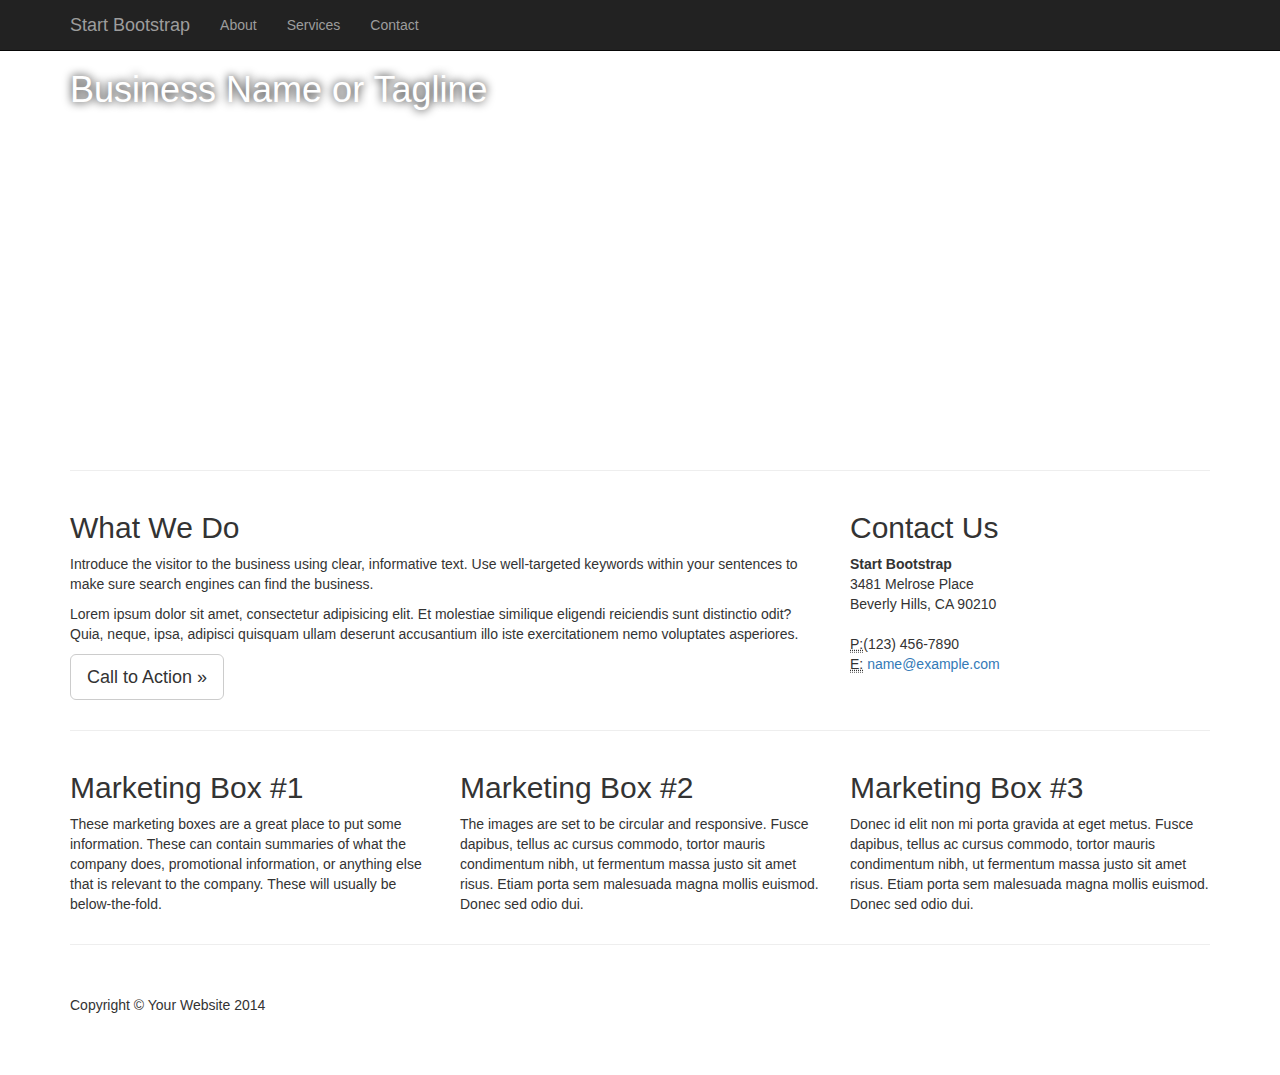
==== index.html @ 1e3ee101 "template" ====
<!DOCTYPE html>
<html lang="en">

<head>

    <meta charset="utf-8">
    <meta http-equiv="X-UA-Compatible" content="IE=edge">
    <meta name="viewport" content="width=device-width, initial-scale=1">
    <meta name="description" content="">
    <meta name="author" content="">

    <title>Business Frontpage - Start Bootstrap Template</title>

    <!-- Bootstrap Core CSS -->
    <link href="css/bootstrap.min.css" rel="stylesheet">

    <!-- Custom CSS -->
    <link href="css/business-frontpage.css" rel="stylesheet">

    <!-- HTML5 Shim and Respond.js IE8 support of HTML5 elements and media queries -->
    <!-- WARNING: Respond.js doesn't work if you view the page via file:// -->
    <!--[if lt IE 9]>
        <script src="https://oss.maxcdn.com/libs/html5shiv/3.7.0/html5shiv.js"></script>
        <script src="https://oss.maxcdn.com/libs/respond.js/1.4.2/respond.min.js"></script>
    <![endif]-->

</head>

<body>

    <!-- Navigation -->
    <nav class="navbar navbar-inverse navbar-fixed-top" role="navigation">
        <div class="container">
            <!-- Brand and toggle get grouped for better mobile display -->
            <div class="navbar-header">
                <button type="button" class="navbar-toggle" data-toggle="collapse" data-target="#bs-example-navbar-collapse-1">
                    <span class="sr-only">Toggle navigation</span>
                    <span class="icon-bar"></span>
                    <span class="icon-bar"></span>
                    <span class="icon-bar"></span>
                </button>
                <a class="navbar-brand" href="#">Start Bootstrap</a>
            </div>
            <!-- Collect the nav links, forms, and other content for toggling -->
            <div class="collapse navbar-collapse" id="bs-example-navbar-collapse-1">
                <ul class="nav navbar-nav">
                    <li>
                        <a href="#">About</a>
                    </li>
                    <li>
                        <a href="#">Services</a>
                    </li>
                    <li>
                        <a href="#">Contact</a>
                    </li>
                </ul>
            </div>
            <!-- /.navbar-collapse -->
        </div>
        <!-- /.container -->
    </nav>

    <!-- Image Background Page Header -->
    <!-- Note: The background image is set within the business-casual.css file. -->
    <header class="business-header">
        <div class="container">
            <div class="row">
                <div class="col-lg-12">
                    <h1 class="tagline">Business Name or Tagline</h1>
                </div>
            </div>
        </div>
    </header>

    <!-- Page Content -->
    <div class="container">

        <hr>

        <div class="row">
            <div class="col-sm-8">
                <h2>What We Do</h2>
                <p>Introduce the visitor to the business using clear, informative text. Use well-targeted keywords within your sentences to make sure search engines can find the business.</p>
                <p>Lorem ipsum dolor sit amet, consectetur adipisicing elit. Et molestiae similique eligendi reiciendis sunt distinctio odit? Quia, neque, ipsa, adipisci quisquam ullam deserunt accusantium illo iste exercitationem nemo voluptates asperiores.</p>
                <p>
                    <a class="btn btn-default btn-lg" href="#">Call to Action &raquo;</a>
                </p>
            </div>
            <div class="col-sm-4">
                <h2>Contact Us</h2>
                <address>
                    <strong>Start Bootstrap</strong>
                    <br>3481 Melrose Place
                    <br>Beverly Hills, CA 90210
                    <br>
                </address>
                <address>
                    <abbr title="Phone">P:</abbr>(123) 456-7890
                    <br>
                    <abbr title="Email">E:</abbr> <a href="mailto:#">name@example.com</a>
                </address>
            </div>
        </div>
        <!-- /.row -->

        <hr>

        <div class="row">
            <div class="col-sm-4">
                <img class="img-circle img-responsive img-center" src="http://placehold.it/300x300" alt="">
                <h2>Marketing Box #1</h2>
                <p>These marketing boxes are a great place to put some information. These can contain summaries of what the company does, promotional information, or anything else that is relevant to the company. These will usually be below-the-fold.</p>
            </div>
            <div class="col-sm-4">
                <img class="img-circle img-responsive img-center" src="http://placehold.it/300x300" alt="">
                <h2>Marketing Box #2</h2>
                <p>The images are set to be circular and responsive. Fusce dapibus, tellus ac cursus commodo, tortor mauris condimentum nibh, ut fermentum massa justo sit amet risus. Etiam porta sem malesuada magna mollis euismod. Donec sed odio dui.</p>
            </div>
            <div class="col-sm-4">
                <img class="img-circle img-responsive img-center" src="http://placehold.it/300x300" alt="">
                <h2>Marketing Box #3</h2>
                <p>Donec id elit non mi porta gravida at eget metus. Fusce dapibus, tellus ac cursus commodo, tortor mauris condimentum nibh, ut fermentum massa justo sit amet risus. Etiam porta sem malesuada magna mollis euismod. Donec sed odio dui.</p>
            </div>
        </div>
        <!-- /.row -->

        <hr>

        <!-- Footer -->
        <footer>
            <div class="row">
                <div class="col-lg-12">
                    <p>Copyright &copy; Your Website 2014</p>
                </div>
            </div>
            <!-- /.row -->
        </footer>

    </div>
    <!-- /.container -->

    <!-- jQuery -->
    <script src="js/jquery.js"></script>

    <!-- Bootstrap Core JavaScript -->
    <script src="js/bootstrap.min.js"></script>

</body>

</html>
---- css/business-frontpage.css ----
/*
 * Start Bootstrap - Business Frontpage (http://startbootstrap.com/)
 * Copyright 2013-2016 Start Bootstrap
 * Licensed under MIT (https://github.com/BlackrockDigital/startbootstrap/blob/gh-pages/LICENSE)
 */

body {
    padding-top: 50px; /* Required padding for .navbar-fixed-top. Remove if using .navbar-static-top. Change if height of navigation changes. */
}

/* Header Image Background - Change the URL below to your image path (example: ../images/background.jpg) */

.business-header {
    height: 400px;
    background: url('http://placehold.it/1920x400') center center no-repeat scroll;
    -webkit-background-size: cover;
    -moz-background-size: cover;
    background-size: cover;
    -o-background-size: cover;
}

/* Customize the text color and shadow color and to optimize text legibility. */

.tagline {
    text-shadow: 0 0 10px #000;
    color: #fff;
}

.img-center {
    margin: 0 auto;
}

footer {
    margin: 50px 0;
}
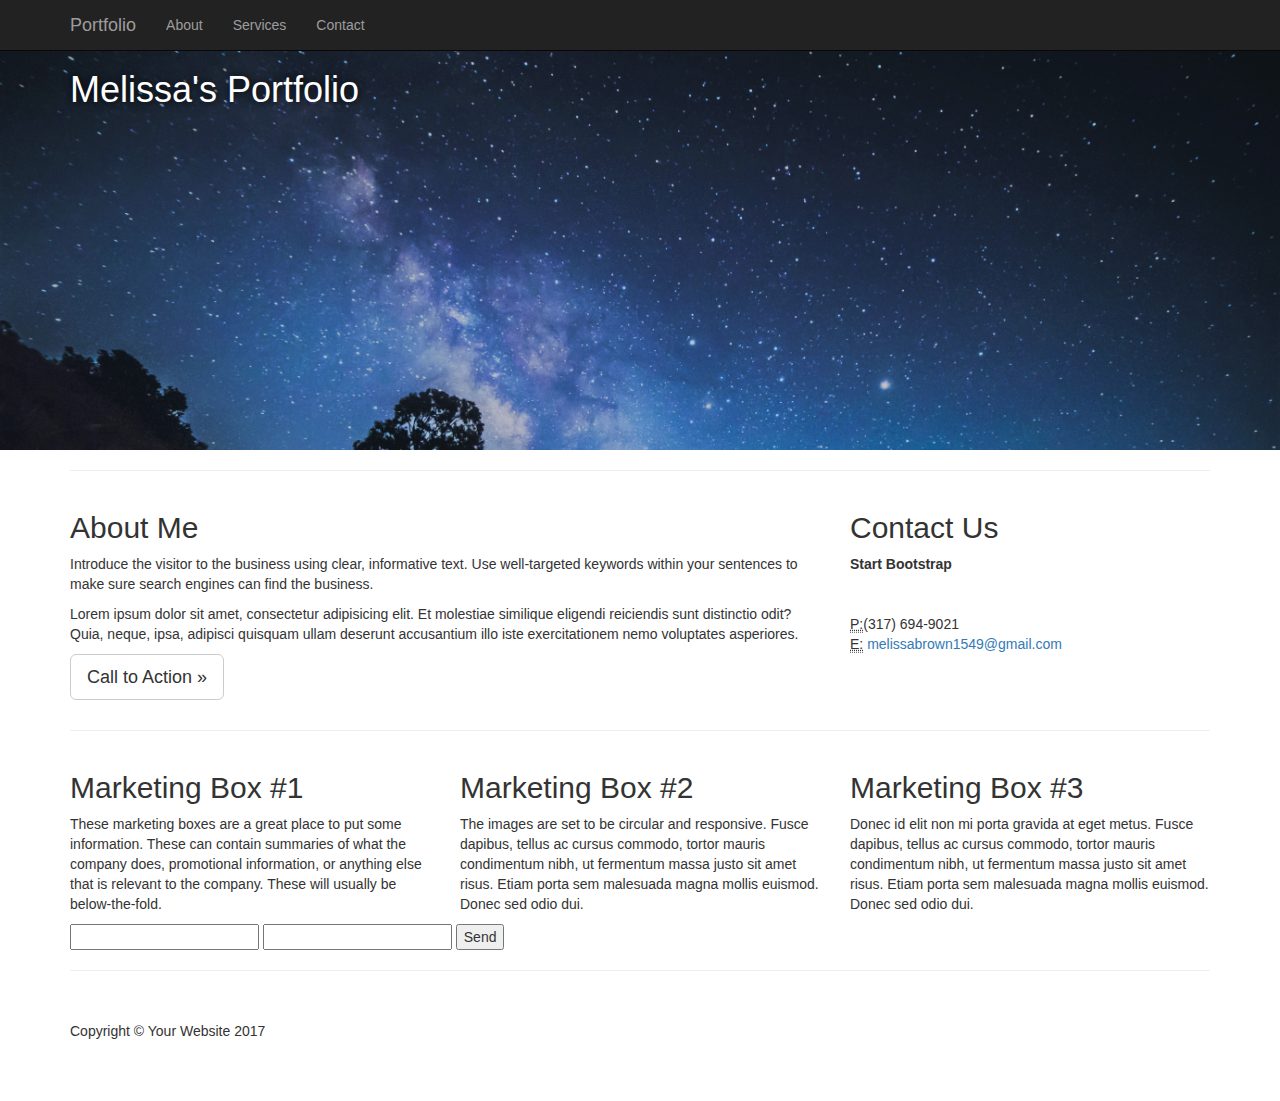
==== commit dc7dfc57: "added form" ====
--- a/index.html
+++ b/index.html
@@ -39,7 +39,7 @@
                     <span class="icon-bar"></span>
                     <span class="icon-bar"></span>
                 </button>
-                <a class="navbar-brand" href="#">Start Bootstrap</a>
+                <a class="navbar-brand" href="#">Portfolio</a>
             </div>
             <!-- Collect the nav links, forms, and other content for toggling -->
             <div class="collapse navbar-collapse" id="bs-example-navbar-collapse-1">
@@ -66,7 +66,7 @@
         <div class="container">
             <div class="row">
                 <div class="col-lg-12">
-                    <h1 class="tagline">Business Name or Tagline</h1>
+                    <h1 class="tagline">Melissa's Portfolio</h1>
                 </div>
             </div>
         </div>
@@ -79,7 +79,7 @@
 
         <div class="row">
             <div class="col-sm-8">
-                <h2>What We Do</h2>
+                <h2>About Me</h2>
                 <p>Introduce the visitor to the business using clear, informative text. Use well-targeted keywords within your sentences to make sure search engines can find the business.</p>
                 <p>Lorem ipsum dolor sit amet, consectetur adipisicing elit. Et molestiae similique eligendi reiciendis sunt distinctio odit? Quia, neque, ipsa, adipisci quisquam ullam deserunt accusantium illo iste exercitationem nemo voluptates asperiores.</p>
                 <p>
@@ -90,14 +90,13 @@
                 <h2>Contact Us</h2>
                 <address>
                     <strong>Start Bootstrap</strong>
-                    <br>3481 Melrose Place
-                    <br>Beverly Hills, CA 90210
+                    <br>
                     <br>
                 </address>
                 <address>
-                    <abbr title="Phone">P:</abbr>(123) 456-7890
+                    <abbr title="Phone">P:</abbr>(317) 694-9021
                     <br>
-                    <abbr title="Email">E:</abbr> <a href="mailto:#">name@example.com</a>
+                    <abbr title="Email">E:</abbr> <a href="mailto:#">melissabrown1549@gmail.com</a>
                 </address>
             </div>
         </div>
@@ -123,14 +122,19 @@
             </div>
         </div>
         <!-- /.row -->
-
+        <form action="https://formspree.io/melissabrown1549@gmail.com"
+              method="POST">
+            <input type="text" name="name">
+            <input type="email" name="_replyto">
+            <input type="submit" value="Send">
+        </form>
         <hr>
 
         <!-- Footer -->
         <footer>
             <div class="row">
                 <div class="col-lg-12">
-                    <p>Copyright &copy; Your Website 2014</p>
+                    <p>Copyright &copy; Your Website 2017</p>
                 </div>
             </div>
             <!-- /.row -->
--- a/css/business-frontpage.css
+++ b/css/business-frontpage.css
@@ -12,8 +12,9 @@
 
 .business-header {
     height: 400px;
-    background: url('http://placehold.it/1920x400') center center no-repeat scroll;
-    -webkit-background-size: cover;
+    background: url('../img/123.jpg');
+/*    background: url('http://placehold.it/1920x400') center center no-repeat scroll;
+*/    -webkit-background-size: cover;
     -moz-background-size: cover;
     background-size: cover;
     -o-background-size: cover;
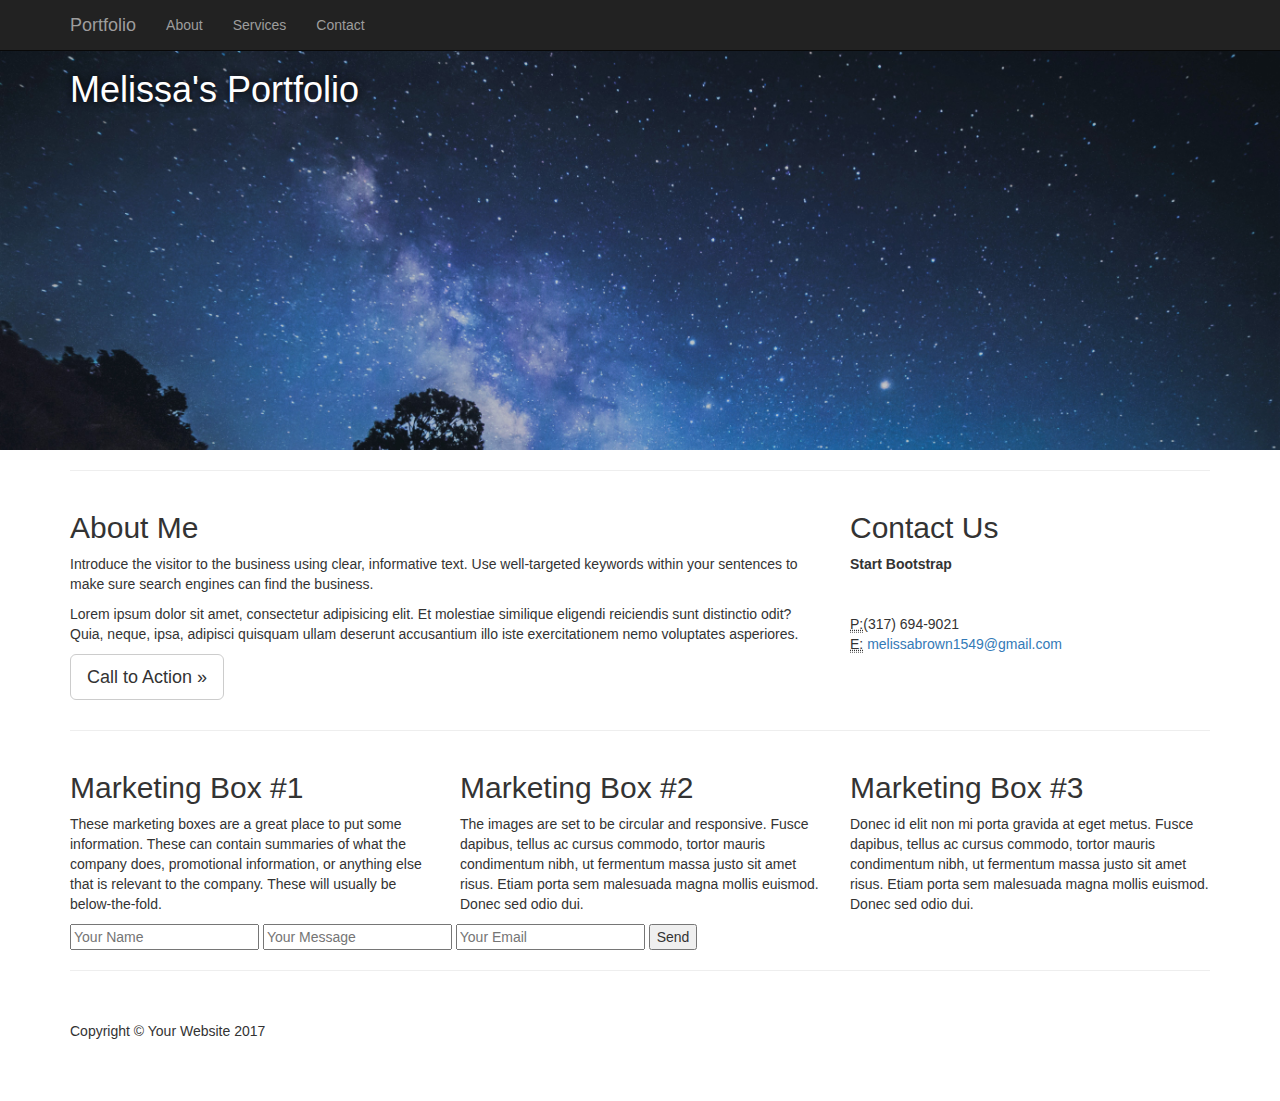
==== commit 082b9c30: "added placeholders" ====
--- a/index.html
+++ b/index.html
@@ -124,8 +124,9 @@
         <!-- /.row -->
         <form action="https://formspree.io/melissabrown1549@gmail.com"
               method="POST">
-            <input type="text" name="name">
-            <input type="email" name="_replyto">
+            <input type="text" name="name" placeholder="Your Name">
+            <input type="text" name="message" placeholder="Your Message">
+            <input type="email" name="email" placeholder="Your Email">
             <input type="submit" value="Send">
         </form>
         <hr>
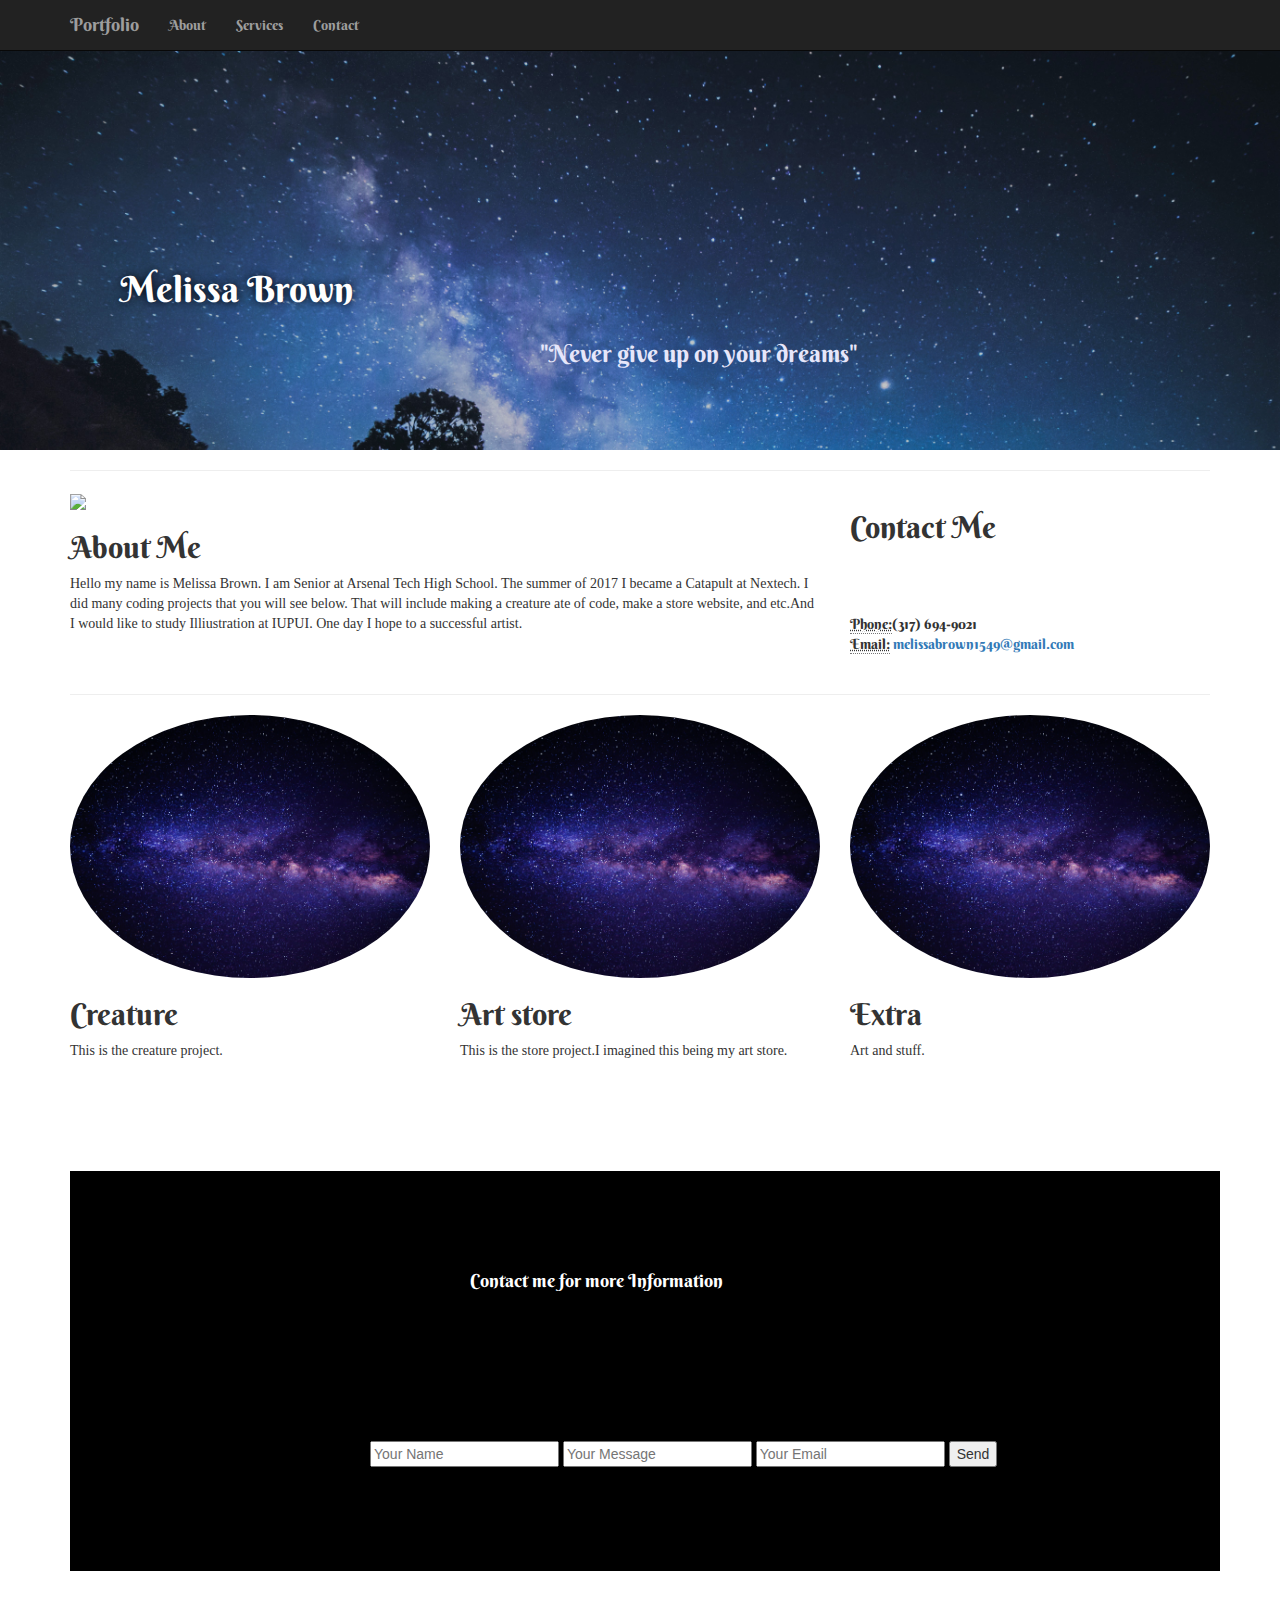
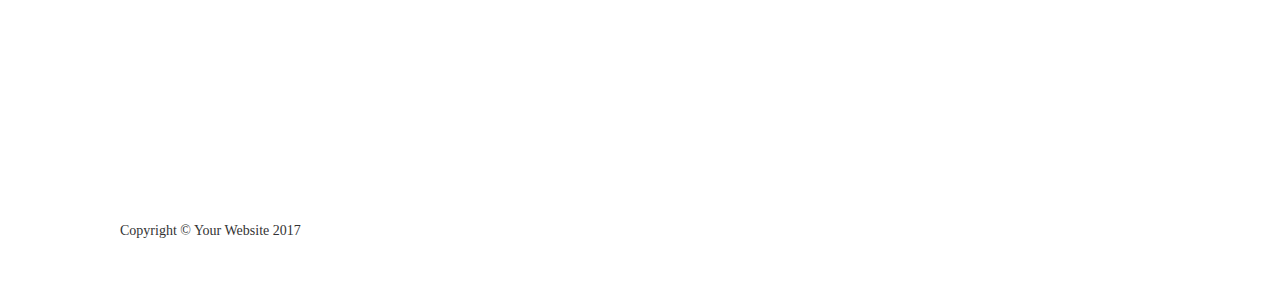
==== commit 39ca94b8: "updated css" ====
--- a/index.html
+++ b/index.html
@@ -8,8 +8,10 @@
     <meta name="viewport" content="width=device-width, initial-scale=1">
     <meta name="description" content="">
     <meta name="author" content="">
-
-    <title>Business Frontpage - Start Bootstrap Template</title>
+    
+    <title>Melissa's Portfolio</title> 
+       
+    
 
     <!-- Bootstrap Core CSS -->
     <link href="css/bootstrap.min.css" rel="stylesheet">
@@ -17,12 +19,6 @@
     <!-- Custom CSS -->
     <link href="css/business-frontpage.css" rel="stylesheet">
 
-    <!-- HTML5 Shim and Respond.js IE8 support of HTML5 elements and media queries -->
-    <!-- WARNING: Respond.js doesn't work if you view the page via file:// -->
-    <!--[if lt IE 9]>
-        <script src="https://oss.maxcdn.com/libs/html5shiv/3.7.0/html5shiv.js"></script>
-        <script src="https://oss.maxcdn.com/libs/respond.js/1.4.2/respond.min.js"></script>
-    <![endif]-->
 
 </head>
 
@@ -40,18 +36,30 @@
                     <span class="icon-bar"></span>
                 </button>
                 <a class="navbar-brand" href="#">Portfolio</a>
+                       <style>
+                         @import url('https://fonts.googleapis.com/css?family=Berkshire+Swash');
+                       </style>
             </div>
             <!-- Collect the nav links, forms, and other content for toggling -->
             <div class="collapse navbar-collapse" id="bs-example-navbar-collapse-1">
                 <ul class="nav navbar-nav">
                     <li>
                         <a href="#">About</a>
+                        <style>
+                         @import url('https://fonts.googleapis.com/css?family=Berkshire+Swash');
+                       </style>
                     </li>
                     <li>
                         <a href="#">Services</a>
+                        <style>
+                         @import url('https://fonts.googleapis.com/css?family=Berkshire+Swash');
+                       </style>
                     </li>
                     <li>
                         <a href="#">Contact</a>
+                        <style>
+                         @import url('https://fonts.googleapis.com/css?family=Berkshire+Swash');
+                       </style>
                     </li>
                 </ul>
             </div>
@@ -66,7 +74,15 @@
         <div class="container">
             <div class="row">
                 <div class="col-lg-12">
-                    <h1 class="tagline">Melissa's Portfolio</h1>
+                    <h1 class="tagline">Melissa Brown</h1>
+                         <style>
+                          @import url('https://fonts.googleapis.com/css?family=Berkshire+Swash');
+                         </style>
+                       
+                       <h3>"Never give up on your dreams"</h3>
+                       <style>
+                         @import url('https://fonts.googleapis.com/css?family=Berkshire+Swash');
+                       </style>
                 </div>
             </div>
         </div>
@@ -79,24 +95,24 @@
 
         <div class="row">
             <div class="col-sm-8">
+               <img src="image/Melissa.jpg">
                 <h2>About Me</h2>
-                <p>Introduce the visitor to the business using clear, informative text. Use well-targeted keywords within your sentences to make sure search engines can find the business.</p>
-                <p>Lorem ipsum dolor sit amet, consectetur adipisicing elit. Et molestiae similique eligendi reiciendis sunt distinctio odit? Quia, neque, ipsa, adipisci quisquam ullam deserunt accusantium illo iste exercitationem nemo voluptates asperiores.</p>
+                <p>Hello my name is Melissa Brown. I am Senior at Arsenal Tech High School. The summer of 2017 I became a Catapult at Nextech. I did many coding projects that you will see below. That will include making a creature ate of code, make a store website, and etc.And I would like to study Illiustration at IUPUI. One day I hope to a successful artist.</p>
                 <p>
-                    <a class="btn btn-default btn-lg" href="#">Call to Action &raquo;</a>
+                    
                 </p>
             </div>
             <div class="col-sm-4">
-                <h2>Contact Us</h2>
+                <h2>Contact Me</h2>
                 <address>
-                    <strong>Start Bootstrap</strong>
+                    <strong></strong>
                     <br>
                     <br>
                 </address>
                 <address>
-                    <abbr title="Phone">P:</abbr>(317) 694-9021
+                    <abbr title="Phone">Phone:</abbr>(317) 694-9021
                     <br>
-                    <abbr title="Email">E:</abbr> <a href="mailto:#">melissabrown1549@gmail.com</a>
+                    <abbr title="Email">Email:</abbr> <a href="mailto:#">melissabrown1549@gmail.com</a>
                 </address>
             </div>
         </div>
@@ -104,33 +120,40 @@
 
         <hr>
 
-        <div class="row">
+         <div class="row">
             <div class="col-sm-4">
-                <img class="img-circle img-responsive img-center" src="http://placehold.it/300x300" alt="">
-                <h2>Marketing Box #1</h2>
-                <p>These marketing boxes are a great place to put some information. These can contain summaries of what the company does, promotional information, or anything else that is relevant to the company. These will usually be below-the-fold.</p>
+                <a href="https://codepen.io/melissa678/pen/mwMBLN">
+                    <img class="img-circle img-responsive img-center" src="img/nnn333.jpg" alt="">
+                </a>
+                <h2>Creature</h2>
+                <p>This is the creature project.</p>
             </div>
             <div class="col-sm-4">
-                <img class="img-circle img-responsive img-center" src="http://placehold.it/300x300" alt="">
-                <h2>Marketing Box #2</h2>
-                <p>The images are set to be circular and responsive. Fusce dapibus, tellus ac cursus commodo, tortor mauris condimentum nibh, ut fermentum massa justo sit amet risus. Etiam porta sem malesuada magna mollis euismod. Donec sed odio dui.</p>
+               <a href="file:///C:/Users/Nextech/Desktop/StoreApplication/index.html#">
+                <img class="img-circle img-responsive img-center" src="img/nnn333.jpg" alt=""></a>
+                <h2>Art store</h2>
+                <p>This is the store project.I imagined this being my art store.</p>
             </div>
             <div class="col-sm-4">
-                <img class="img-circle img-responsive img-center" src="http://placehold.it/300x300" alt="">
-                <h2>Marketing Box #3</h2>
-                <p>Donec id elit non mi porta gravida at eget metus. Fusce dapibus, tellus ac cursus commodo, tortor mauris condimentum nibh, ut fermentum massa justo sit amet risus. Etiam porta sem malesuada magna mollis euismod. Donec sed odio dui.</p>
+                <img class="img-circle img-responsive img-center" src="img/nnn333.jpg" alt="">
+                <h2>Extra</h2>
+                <p>Art and stuff.</p>
             </div>
-        </div>
-        <!-- /.row -->
-        <form action="https://formspree.io/melissabrown1549@gmail.com"
-              method="POST">
+         </div>
+        </hr>
+
+         <!-- /.row -->
+         <div id="the-stuff">
+          <h4>Contact me for more Information</h4>
+          <div class="more-info1">
+           <form action="https://formspree.io/melissabrown1549@gmail.com" method="POST">
             <input type="text" name="name" placeholder="Your Name">
             <input type="text" name="message" placeholder="Your Message">
             <input type="email" name="email" placeholder="Your Email">
             <input type="submit" value="Send">
-        </form>
-        <hr>
-
+           </form>
+          </div> 
+         </div>
         <!-- Footer -->
         <footer>
             <div class="row">
--- a/css/business-frontpage.css
+++ b/css/business-frontpage.css
@@ -3,6 +3,16 @@
  * Copyright 2013-2016 Start Bootstrap
  * Licensed under MIT (https://github.com/BlackrockDigital/startbootstrap/blob/gh-pages/LICENSE)
  */
+
+ .navbar-brand{
+ font-family: 'Berkshire Swash', cursive;
+ color: lavender;
+ }
+
+.nav{
+ font-family: 'Berkshire Swash', cursive;
+ color: lavender;
+}
 
 body {
     padding-top: 50px; /* Required padding for .navbar-fixed-top. Remove if using .navbar-static-top. Change if height of navigation changes. */
@@ -23,8 +33,19 @@
 /* Customize the text color and shadow color and to optimize text legibility. */
 
 .tagline {
+    font-family: 'Berkshire Swash', cursive;
     text-shadow: 0 0 10px #000;
     color: #fff;
+    margin-bottom: 10px;
+}
+
+
+h3{
+font-family: 'Berkshire Swash', cursive;
+ color: lavender;
+ margin-bottom: 1px;  
+ margin-left: 420px;
+ position: absolute;
 }
 
 .img-center {
@@ -33,4 +54,36 @@
 
 footer {
     margin: 50px 0;
+}
+
+h2{
+    font-family: 'Berkshire Swash', cursive;
+}
+p{
+   font-family: 'Abhaya Libre', serif;
+}
+.col-sm-4{
+     font-family: 'Berkshire Swash', cursive;
+}
+.more-info1{
+    margin-top: 150px;
+    margin-left: 300px;
+}
+.col-lg-12{
+    margin-top: 200px;
+    margin-left: 50px;
+}
+h4{
+    font-family: 'Berkshire Swash', cursive;
+    color: white;
+    margin-top: 100px;
+    margin-left: 400px;
+}
+#the-stuff{
+    background-color: black;
+    display: inline-block;
+    width :1150px;
+    height:400px;
+    margin-top: 100px;
+    margin-right: 10px;
 }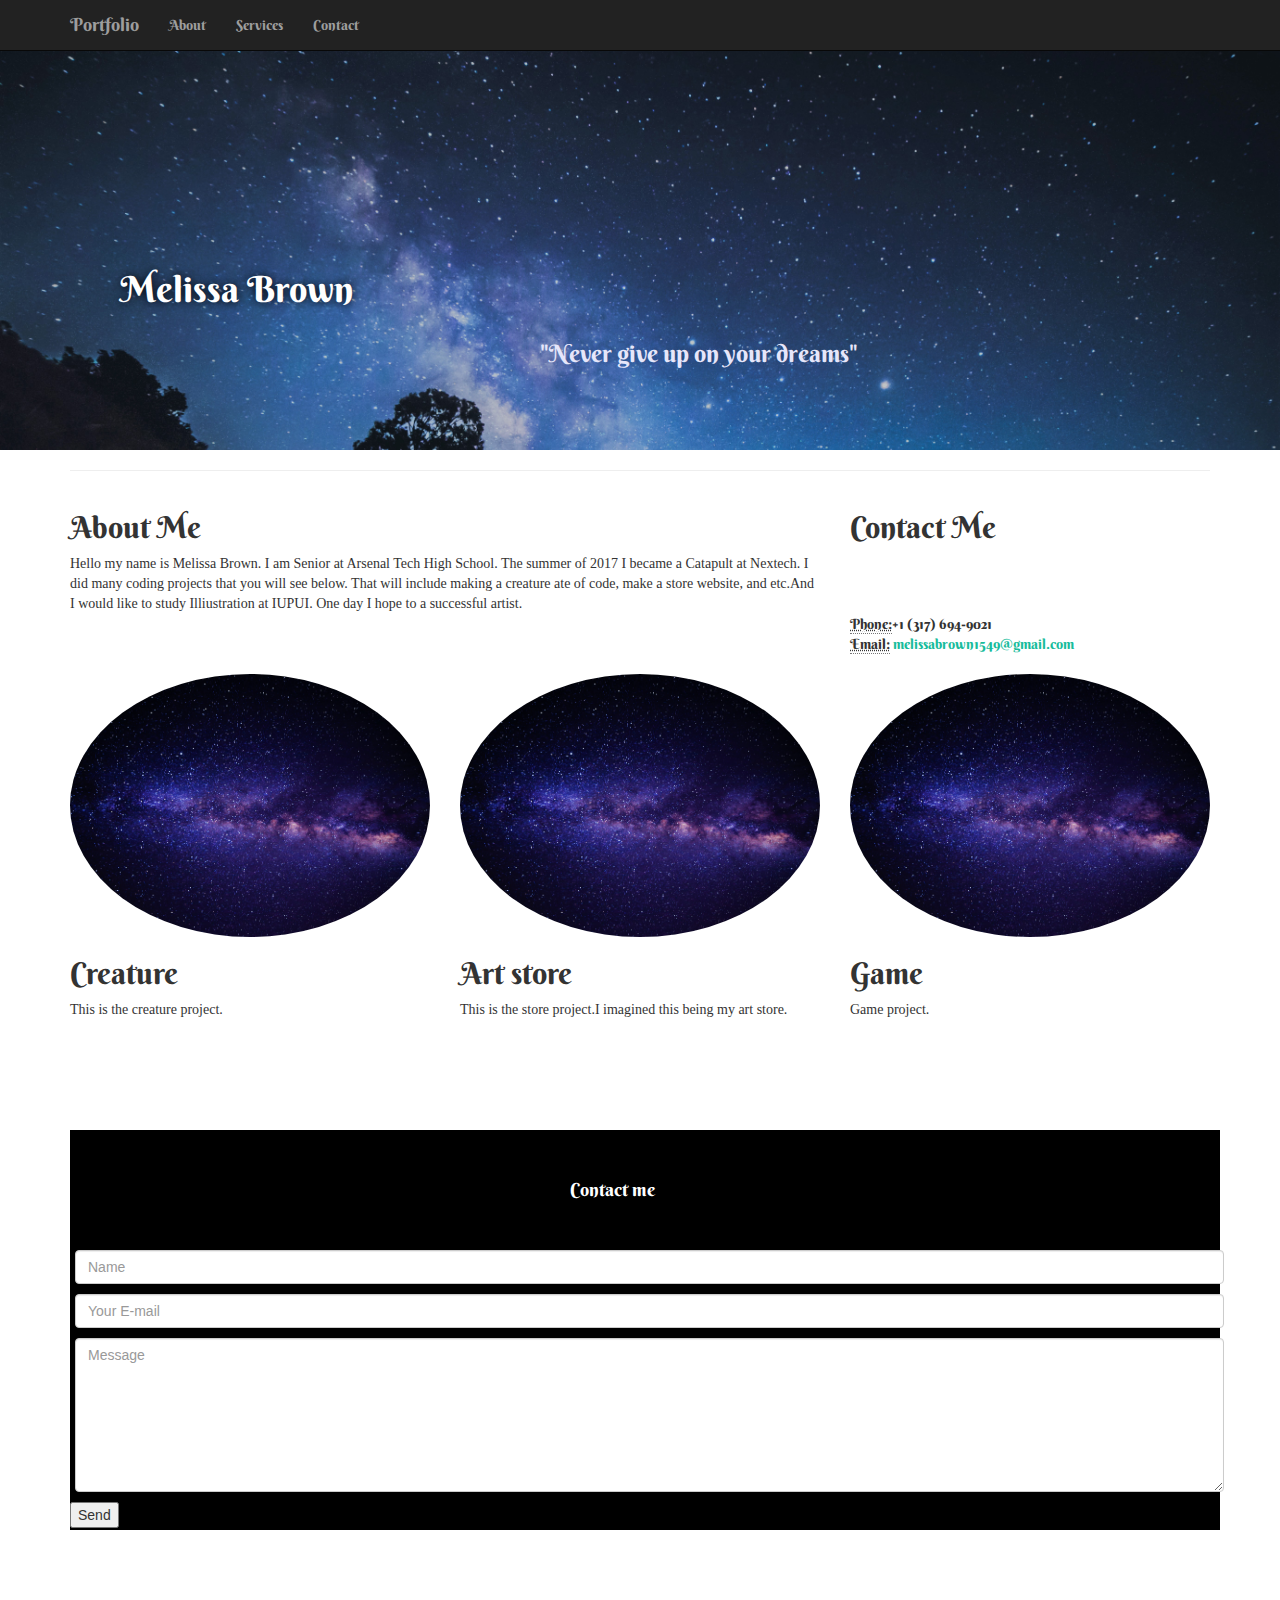
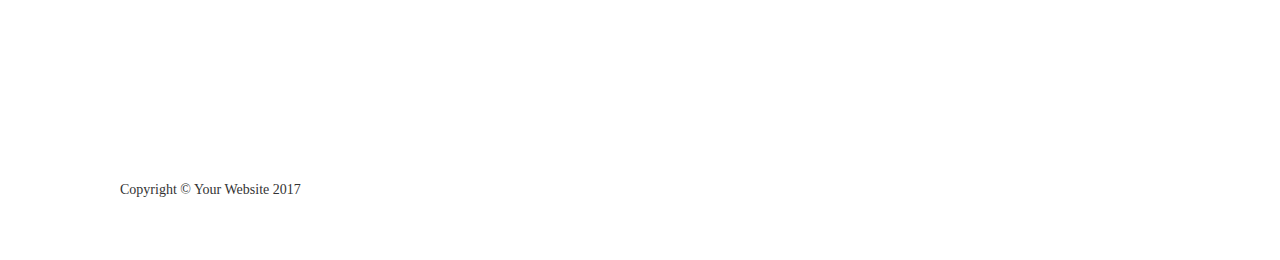
==== commit d3a8cb31: "updated portfolio" ====
--- a/index.html
+++ b/index.html
@@ -95,7 +95,6 @@
 
         <div class="row">
             <div class="col-sm-8">
-               <img src="image/Melissa.jpg">
                 <h2>About Me</h2>
                 <p>Hello my name is Melissa Brown. I am Senior at Arsenal Tech High School. The summer of 2017 I became a Catapult at Nextech. I did many coding projects that you will see below. That will include making a creature ate of code, make a store website, and etc.And I would like to study Illiustration at IUPUI. One day I hope to a successful artist.</p>
                 <p>
@@ -110,15 +109,16 @@
                     <br>
                 </address>
                 <address>
-                    <abbr title="Phone">Phone:</abbr>(317) 694-9021
+                    <abbr title="Phone">Phone:</abbr>+1 (317) 694-9021
                     <br>
                     <abbr title="Email">Email:</abbr> <a href="mailto:#">melissabrown1549@gmail.com</a>
                 </address>
             </div>
         </div>
+
+
+                   
         <!-- /.row -->
-
-        <hr>
 
          <div class="row">
             <div class="col-sm-4">
@@ -135,22 +135,29 @@
                 <p>This is the store project.I imagined this being my art store.</p>
             </div>
             <div class="col-sm-4">
+              <a href="file:///C:/Users/Nextech/Desktop/htmlgame/index.html">
                 <img class="img-circle img-responsive img-center" src="img/nnn333.jpg" alt="">
-                <h2>Extra</h2>
-                <p>Art and stuff.</p>
+              </a>
+                <h2>Game</h2>
+                <p>Game project.</p>
             </div>
          </div>
         </hr>
 
          <!-- /.row -->
          <div id="the-stuff">
-          <h4>Contact me for more Information</h4>
+          <h4>Contact me</h4>
           <div class="more-info1">
            <form action="https://formspree.io/melissabrown1549@gmail.com" method="POST">
-            <input type="text" name="name" placeholder="Your Name">
-            <input type="text" name="message" placeholder="Your Message">
-            <input type="email" name="email" placeholder="Your Email">
-            <input type="submit" value="Send">
+            <input type="text" id="cname" class="form-control" name="Name:" placeholder="Name" required="" data-validation-required-message="Please enter your name." aria-invalid="false" style="margin: 5px;">
+                                <p class="help-block text-danger"></p>
+                            
+                            <input type="email" id="cemail" name="Email:" class="form-control" placeholder="Your E-mail" required="" data-validation-required-message="Please enter your email address." style="margin: 5px;">
+                                <p class="help-block text-danger"></p>
+                            
+                            <textarea class="form-control" id="cmessage" name="Message:" rows="7" placeholder="Message" required="" data-validation-required-message="Please enter your message." style="margin: 5px;"></textarea>
+                                <p class="help-block text-danger"></p>
+                        <input type="submit" value="Send">
            </form>
           </div> 
          </div>
@@ -175,4 +182,4 @@
 
 </body>
 
-</html>
+</html>--- a/css/business-frontpage.css
+++ b/css/business-frontpage.css
@@ -66,8 +66,8 @@
      font-family: 'Berkshire Swash', cursive;
 }
 .more-info1{
-    margin-top: 150px;
-    margin-left: 300px;
+    margin-top: 50px;
+    margin-right: 1px;
 }
 .col-lg-12{
     margin-top: 200px;
@@ -76,8 +76,8 @@
 h4{
     font-family: 'Berkshire Swash', cursive;
     color: white;
-    margin-top: 100px;
-    margin-left: 400px;
+    margin-top: 50px;
+    margin-left: 500px;
 }
 #the-stuff{
     background-color: black;
@@ -86,4 +86,29 @@
     height:400px;
     margin-top: 100px;
     margin-right: 10px;
+}
+portfolio-hover { 
+    background-color: lavender;
+}
+#portfolio * {
+    z-index: 2;
+}
+.row {
+    margin-right: -15px;
+    margin-left: -15px;
+}
+div {
+    display: block;
+}
+#portfolio .portfolio-item .portfolio-link {
+    display: block;
+    position: relative;
+    max-width: 400px;
+    margin: 0 auto;
+}
+#portfolio * {
+    z-index: 2;
+}
+a, a.active, a:active, a:focus, a:hover {
+    color: #18BC9C;
 }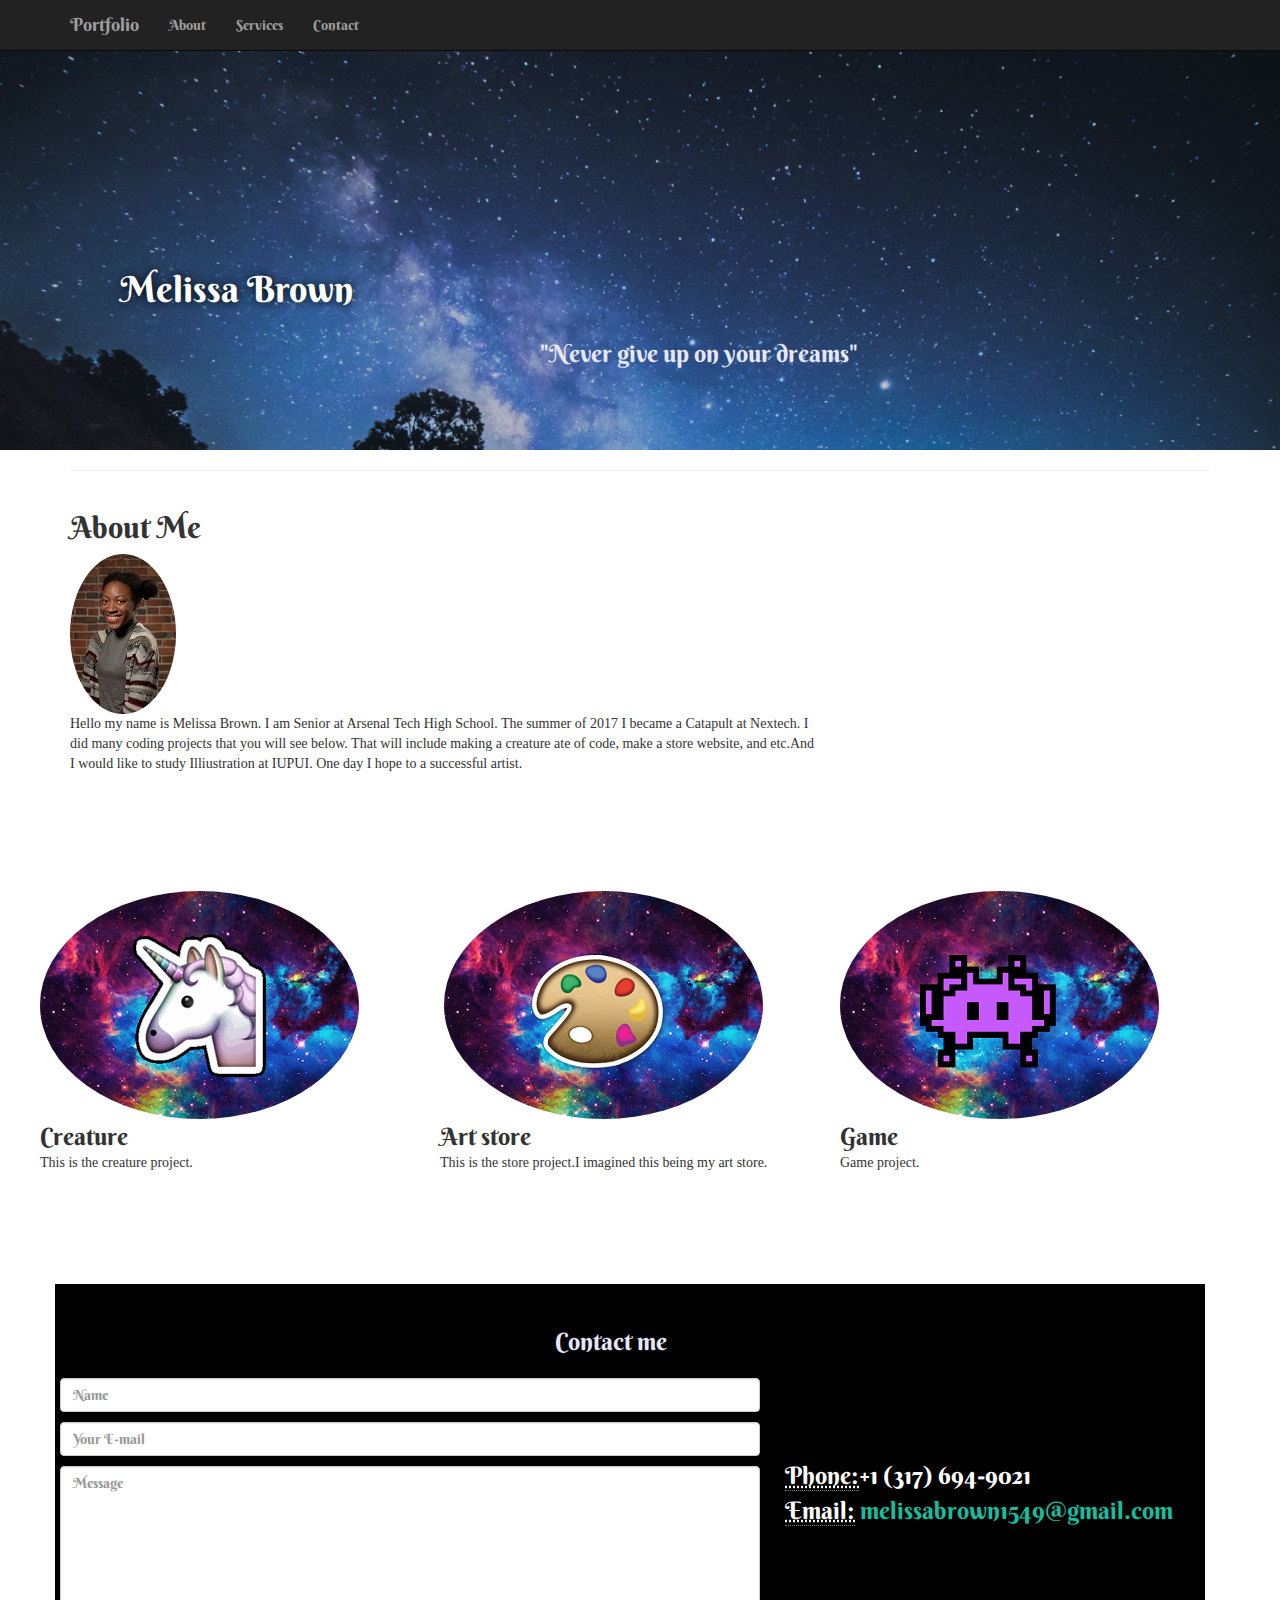
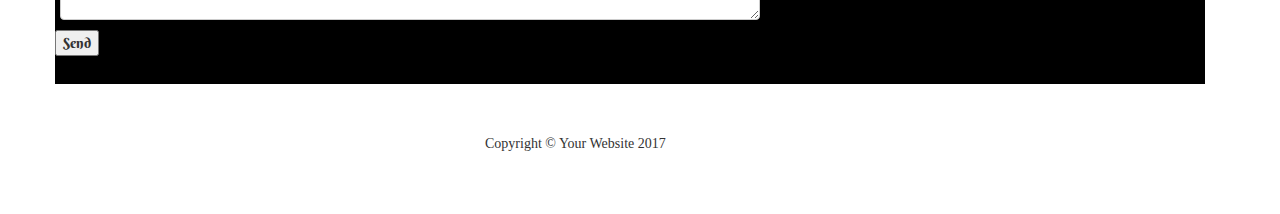
==== commit b75cf348: "add" ====
--- a/index.html
+++ b/index.html
@@ -95,50 +95,40 @@
 
         <div class="row">
             <div class="col-sm-8">
-                <h2>About Me</h2>
-                <p>Hello my name is Melissa Brown. I am Senior at Arsenal Tech High School. The summer of 2017 I became a Catapult at Nextech. I did many coding projects that you will see below. That will include making a creature ate of code, make a store website, and etc.And I would like to study Illiustration at IUPUI. One day I hope to a successful artist.</p>
+             <h2>About Me</h2>
+               <img class="img-circle" src="img/iii000.jpg">
+                
+                <p>
+                Hello my name is Melissa Brown. I am Senior at Arsenal Tech High School. The summer of 2017 I became a Catapult at Nextech. I did many coding projects that you will see below. That will include making a creature ate of code, make a store website, and etc.And I would like to study Illiustration at IUPUI. One day I hope to a successful artist.</p>
                 <p>
                     
                 </p>
             </div>
-            <div class="col-sm-4">
-                <h2>Contact Me</h2>
-                <address>
-                    <strong></strong>
-                    <br>
-                    <br>
-                </address>
-                <address>
-                    <abbr title="Phone">Phone:</abbr>+1 (317) 694-9021
-                    <br>
-                    <abbr title="Email">Email:</abbr> <a href="mailto:#">melissabrown1549@gmail.com</a>
-                </address>
-            </div>
-        </div>
+            
 
 
                    
         <!-- /.row -->
 
          <div class="row">
-            <div class="col-sm-4">
+            <div class="col-sm-41">
                 <a href="https://codepen.io/melissa678/pen/mwMBLN">
-                    <img class="img-circle img-responsive img-center" src="img/nnn333.jpg" alt="">
+                    <img class="img-circle img-responsive img-center" src="img/nnn111.png" alt="">
                 </a>
-                <h2>Creature</h2>
+                <font size="5">Creature</font>
                 <p>This is the creature project.</p>
             </div>
-            <div class="col-sm-4">
+            <div class="col-sm-42">
                <a href="file:///C:/Users/Nextech/Desktop/StoreApplication/index.html#">
-                <img class="img-circle img-responsive img-center" src="img/nnn333.jpg" alt=""></a>
-                <h2>Art store</h2>
+                <img class="img-circle img-responsive img-center" src="img/eee444.png" alt=""></a>
+                <font size="5">Art store</font>
                 <p>This is the store project.I imagined this being my art store.</p>
             </div>
-            <div class="col-sm-4">
+            <div class="col-sm-43">
               <a href="file:///C:/Users/Nextech/Desktop/htmlgame/index.html">
-                <img class="img-circle img-responsive img-center" src="img/nnn333.jpg" alt="">
+                <img class="img-circle img-responsive img-center" src="img/fff333.png" alt="">
               </a>
-                <h2>Game</h2>
+                <font size="5">Game</font>
                 <p>Game project.</p>
             </div>
          </div>
@@ -146,7 +136,14 @@
 
          <!-- /.row -->
          <div id="the-stuff">
-          <h4>Contact me</h4>
+         <div class="move-5">
+            <font size="5">Contact me</font>
+         </div> 
+          <div class="col-sm-48">
+                    <font size="5"><abbr title="Phone">Phone:</abbr>+1 (317) 694-9021
+                    <br>
+                    <abbr title="Email">Email:</abbr> <a href="mailto:#">melissabrown1549@gmail.com</a></font>
+          </div>
           <div class="more-info1">
            <form action="https://formspree.io/melissabrown1549@gmail.com" method="POST">
             <input type="text" id="cname" class="form-control" name="Name:" placeholder="Name" required="" data-validation-required-message="Please enter your name." aria-invalid="false" style="margin: 5px;">
@@ -157,14 +154,16 @@
                             
                             <textarea class="form-control" id="cmessage" name="Message:" rows="7" placeholder="Message" required="" data-validation-required-message="Please enter your message." style="margin: 5px;"></textarea>
                                 <p class="help-block text-danger"></p>
-                        <input type="submit" value="Send">
+                      <input type="submit" value="Send">
+          </div>
+         </div> 
            </form>
           </div> 
          </div>
         <!-- Footer -->
         <footer>
             <div class="row">
-                <div class="col-lg-12">
+                <div class="col-lg-19">
                     <p>Copyright &copy; Your Website 2017</p>
                 </div>
             </div>
--- a/css/business-frontpage.css
+++ b/css/business-frontpage.css
@@ -40,6 +40,12 @@
 }
 
 
+h5{
+   margin-left: 300px;
+   margin-bottom: 500px;
+   position: absolute;
+}
+
 h3{
 font-family: 'Berkshire Swash', cursive;
  color: lavender;
@@ -48,58 +54,80 @@
  position: absolute;
 }
 
-.img-center {
-    margin: 0 auto;
-}
-
-footer {
-    margin: 50px 0;
-}
-
 h2{
     font-family: 'Berkshire Swash', cursive;
 }
+
 p{
    font-family: 'Abhaya Libre', serif;
 }
-.col-sm-4{
-     font-family: 'Berkshire Swash', cursive;
+
+.move-5{
+    color: lavender;
+    margin-left: 500px;
+    margin-top: 40px;
 }
+
 .more-info1{
-    margin-top: 50px;
-    margin-right: 1px;
+    width: 700px;
+    margin-top: 20px;
+    margin-right: 100px;
 }
-.col-lg-12{
-    margin-top: 200px;
-    margin-left: 50px;
-}
-h4{
-    font-family: 'Berkshire Swash', cursive;
-    color: white;
-    margin-top: 50px;
-    margin-left: 500px;
-}
+
 #the-stuff{
     background-color: black;
     display: inline-block;
     width :1150px;
     height:400px;
-    margin-top: 100px;
-    margin-right: 10px;
+    margin-right: 1.55555%;
+    margin-top: 500px;
+    position: absolute;
 }
+
+.col-sm-41{
+    margin-right: 200px;
+    margin-top: 400px;
+    position: absolute;
+}
+
+.col-sm-42{
+    margin-left: 400px;
+    margin-top: 400px;
+    position: absolute;
+}
+
+.col-sm-43{
+    margin-left: 800px;
+    margin-top: 400px;
+    position: absolute;
+}
+
+.col-lg-19 {
+    margin-left:500px; 
+    margin-top:900px;
+}
+
+.col-lg-12{
+    margin-top: 200px;
+    margin-left: 50px;
+}
+
+.col-sm-48{
+     margin-top: 100px;
+     margin-left:730px; 
+     font-family: 'Berkshire Swash', cursive;
+     position: absolute;
+     color: white;
+}
+
 portfolio-hover { 
     background-color: lavender;
 }
+
 #portfolio * {
     z-index: 2;
 }
-.row {
-    margin-right: -15px;
-    margin-left: -15px;
-}
-div {
-    display: block;
-}
+
 #portfolio .portfolio-item .portfolio-link {
     display: block;
     position: relative;
@@ -111,4 +139,25 @@
 }
 a, a.active, a:active, a:focus, a:hover {
     color: #18BC9C;
+}
+.img-circle {
+   border-radius: 50%
+}
+
+.img-center {
+    margin: 0 auto;
+}
+
+footer {
+    margin: 50px 0;
+}
+
+.row {
+    font-family: 'Berkshire Swash', cursive;
+    margin-right: -15px;
+    margin-left: -15px;
+}
+
+div {
+    display: block;
 }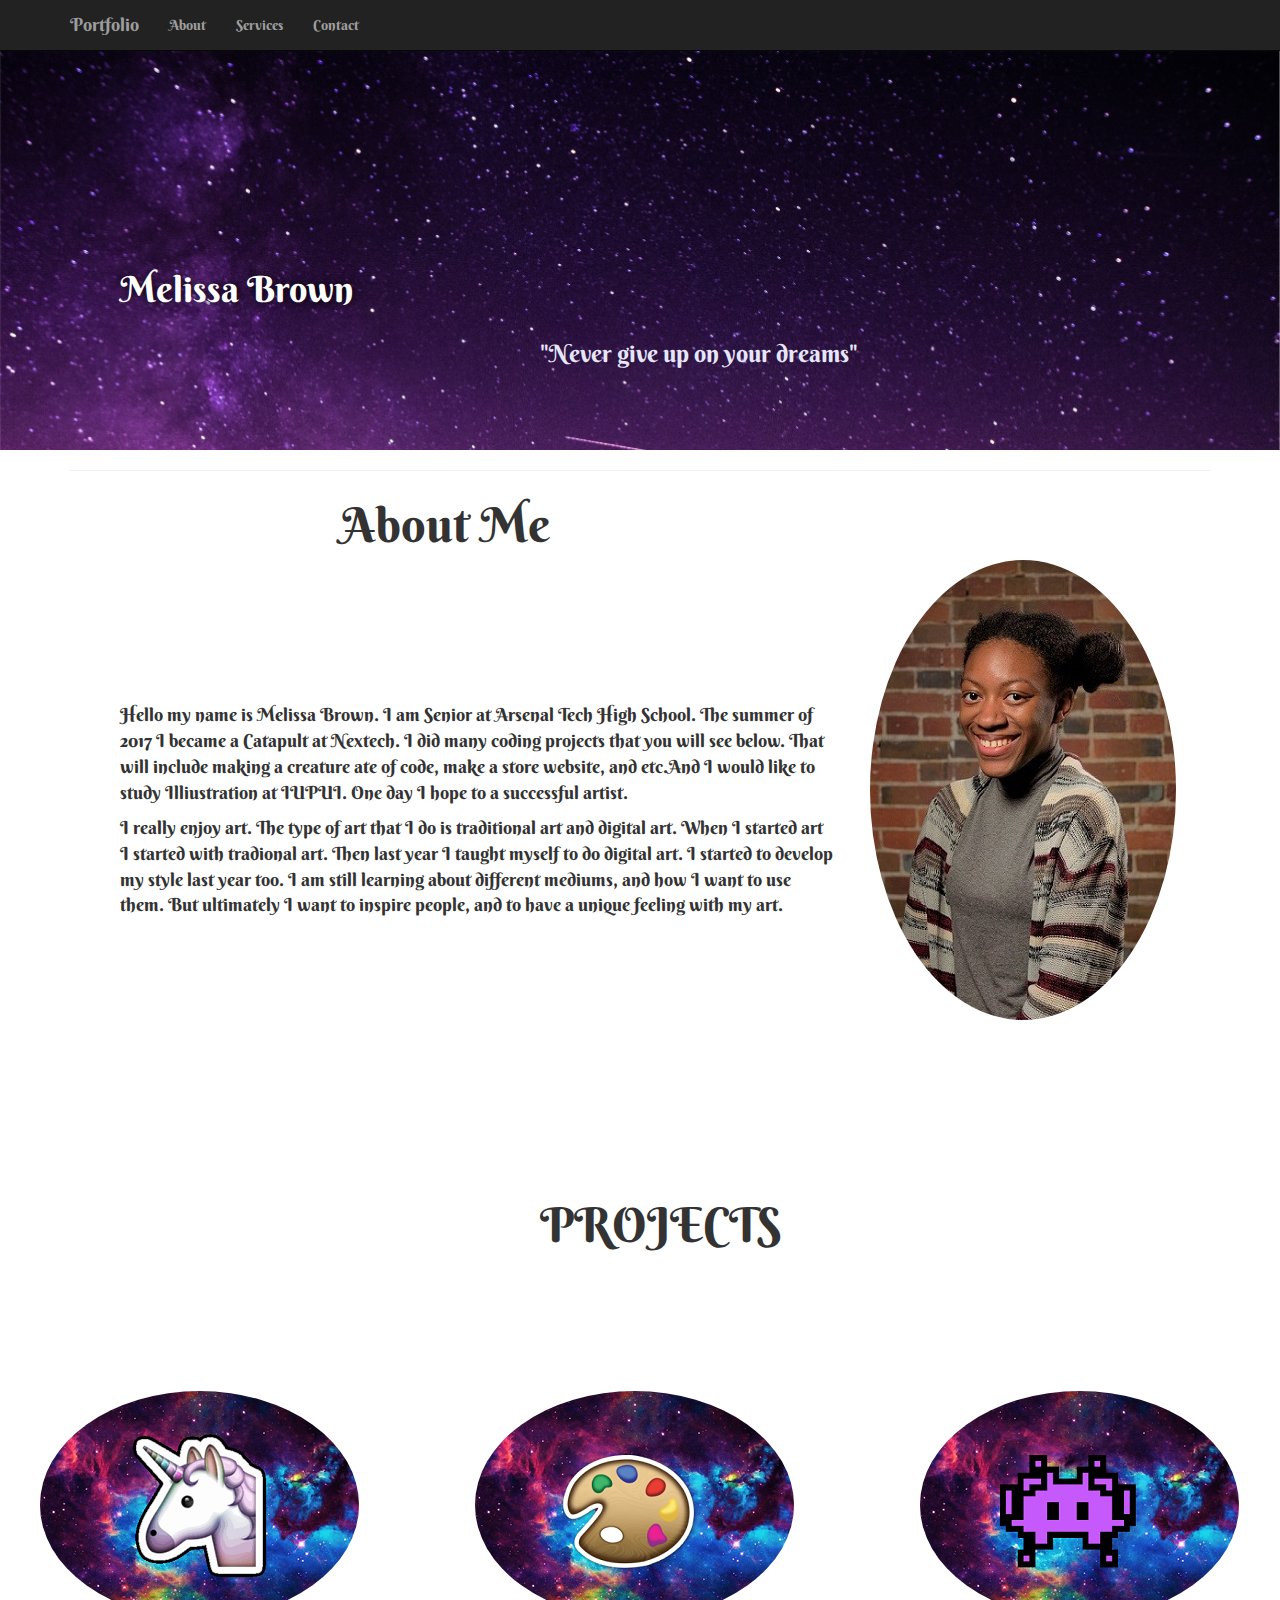
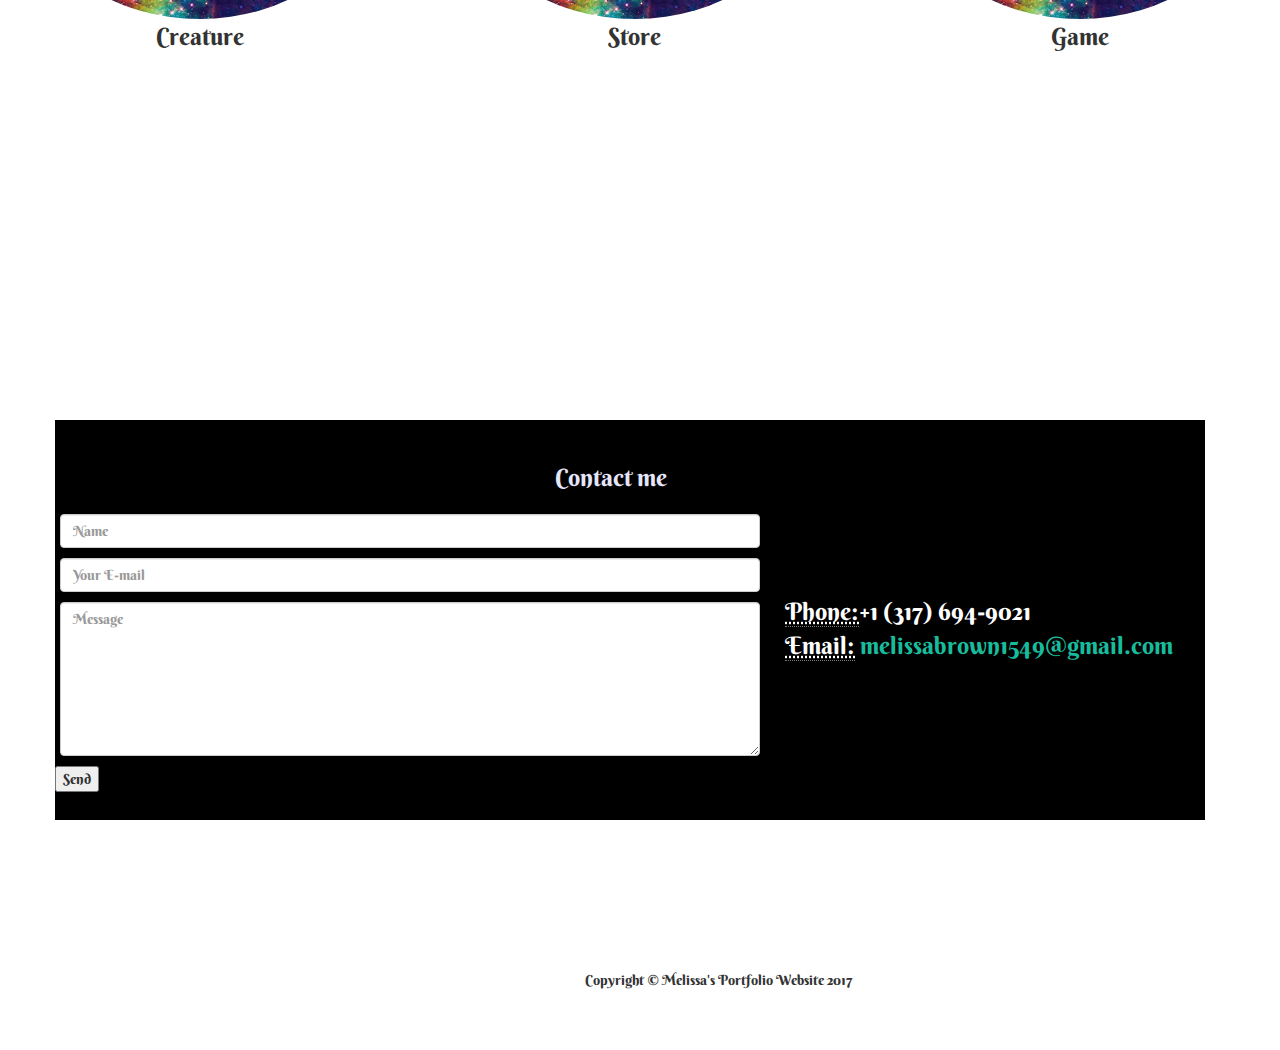
==== commit 29cb8532: "draft 1" ====
--- a/index.html
+++ b/index.html
@@ -95,14 +95,18 @@
 
         <div class="row">
             <div class="col-sm-8">
-             <h2>About Me</h2>
-               <img class="img-circle" src="img/iii000.jpg">
-                
-                <p>
+             <center><font size="7">About Me</font></center>
+                <div class="hop7">
+                 <img class="img-circle" src="img/pppbbb.jpg">
+                </div>
+              <div class="about-9">  
+                <font size="4"><p>
                 Hello my name is Melissa Brown. I am Senior at Arsenal Tech High School. The summer of 2017 I became a Catapult at Nextech. I did many coding projects that you will see below. That will include making a creature ate of code, make a store website, and etc.And I would like to study Illiustration at IUPUI. One day I hope to a successful artist.</p>
-                <p>
+                <p></font>
+
+                <font size="4"><p>I really enjoy art. The type of art that I do is traditional art and digital art. When I started art I started with tradional art. Then last year I taught myself to do digital art. I started to develop my style last year too. I am still learning about different mediums, and how I want to use them. But ultimately I want to inspire people, and to have a unique feeling with my art.</p></font>
                     
-                </p>
+              </div>
             </div>
             
 
@@ -111,34 +115,35 @@
         <!-- /.row -->
 
          <div class="row">
+            <div class="project-0">
+              <font size="7">PROJECTS</font>
+            </div>
             <div class="col-sm-41">
                 <a href="https://codepen.io/melissa678/pen/mwMBLN">
                     <img class="img-circle img-responsive img-center" src="img/nnn111.png" alt="">
                 </a>
-                <font size="5">Creature</font>
-                <p>This is the creature project.</p>
+                <center><font size="5">Creature</font></center>
             </div>
             <div class="col-sm-42">
                <a href="file:///C:/Users/Nextech/Desktop/StoreApplication/index.html#">
                 <img class="img-circle img-responsive img-center" src="img/eee444.png" alt=""></a>
-                <font size="5">Art store</font>
-                <p>This is the store project.I imagined this being my art store.</p>
+                <center><font size="5">Store</font></center>
             </div>
             <div class="col-sm-43">
               <a href="file:///C:/Users/Nextech/Desktop/htmlgame/index.html">
                 <img class="img-circle img-responsive img-center" src="img/fff333.png" alt="">
               </a>
-                <font size="5">Game</font>
-                <p>Game project.</p>
+                <center><font size="5">Game</font></center>
             </div>
          </div>
-        </hr>
+       
 
          <!-- /.row -->
-         <div id="the-stuff">
+
+        <div id="the-stuff">
          <div class="move-5">
             <font size="5">Contact me</font>
-         </div> 
+        </div> 
           <div class="col-sm-48">
                     <font size="5"><abbr title="Phone">Phone:</abbr>+1 (317) 694-9021
                     <br>
@@ -156,7 +161,7 @@
                                 <p class="help-block text-danger"></p>
                       <input type="submit" value="Send">
           </div>
-         </div> 
+        </div> 
            </form>
           </div> 
          </div>
@@ -164,7 +169,7 @@
         <footer>
             <div class="row">
                 <div class="col-lg-19">
-                    <p>Copyright &copy; Your Website 2017</p>
+                    <p>Copyright &copy; Melissa's Portfolio Website 2017</p>
                 </div>
             </div>
             <!-- /.row -->
--- a/css/business-frontpage.css
+++ b/css/business-frontpage.css
@@ -22,7 +22,7 @@
 
 .business-header {
     height: 400px;
-    background: url('../img/123.jpg');
+    background: url('../img/hhh666.jpg');
 /*    background: url('http://placehold.it/1920x400') center center no-repeat scroll;
 */    -webkit-background-size: cover;
     -moz-background-size: cover;
@@ -59,7 +59,18 @@
 }
 
 p{
-   font-family: 'Abhaya Libre', serif;
+   font-family: 'Berkshire Swash', cursive;
+}
+
+.about-9{
+    margin-left: 50px;
+    top: 40%;
+    position: absolute;
+}
+
+.hop7{
+    margin-left: 800px; 
+
 }
 
 .move-5{
@@ -80,31 +91,31 @@
     width :1150px;
     height:400px;
     margin-right: 1.55555%;
-    margin-top: 500px;
+    margin-top: 1000px;
     position: absolute;
 }
 
 .col-sm-41{
-    margin-right: 200px;
-    margin-top: 400px;
+    margin-right: 300px;
+    margin-top: 900px;
     position: absolute;
 }
 
 .col-sm-42{
-    margin-left: 400px;
-    margin-top: 400px;
+    margin-left: 435px;
+    margin-top: 900px;
     position: absolute;
 }
 
 .col-sm-43{
-    margin-left: 800px;
-    margin-top: 400px;
+    margin-left: 880px;
+    margin-top: 900px;
     position: absolute;
 }
 
 .col-lg-19 {
-    margin-left:500px; 
-    margin-top:900px;
+    margin-left:600px; 
+    margin-top:1500px;
 }
 
 .col-lg-12{
@@ -118,6 +129,12 @@
      font-family: 'Berkshire Swash', cursive;
      position: absolute;
      color: white;
+}
+
+.project-0{
+    margin-top: 700px;
+    margin-left: 500px;
+    position: absolute;
 }
 
 portfolio-hover { 
@@ -160,4 +177,5 @@
 
 div {
     display: block;
-}+}
+
